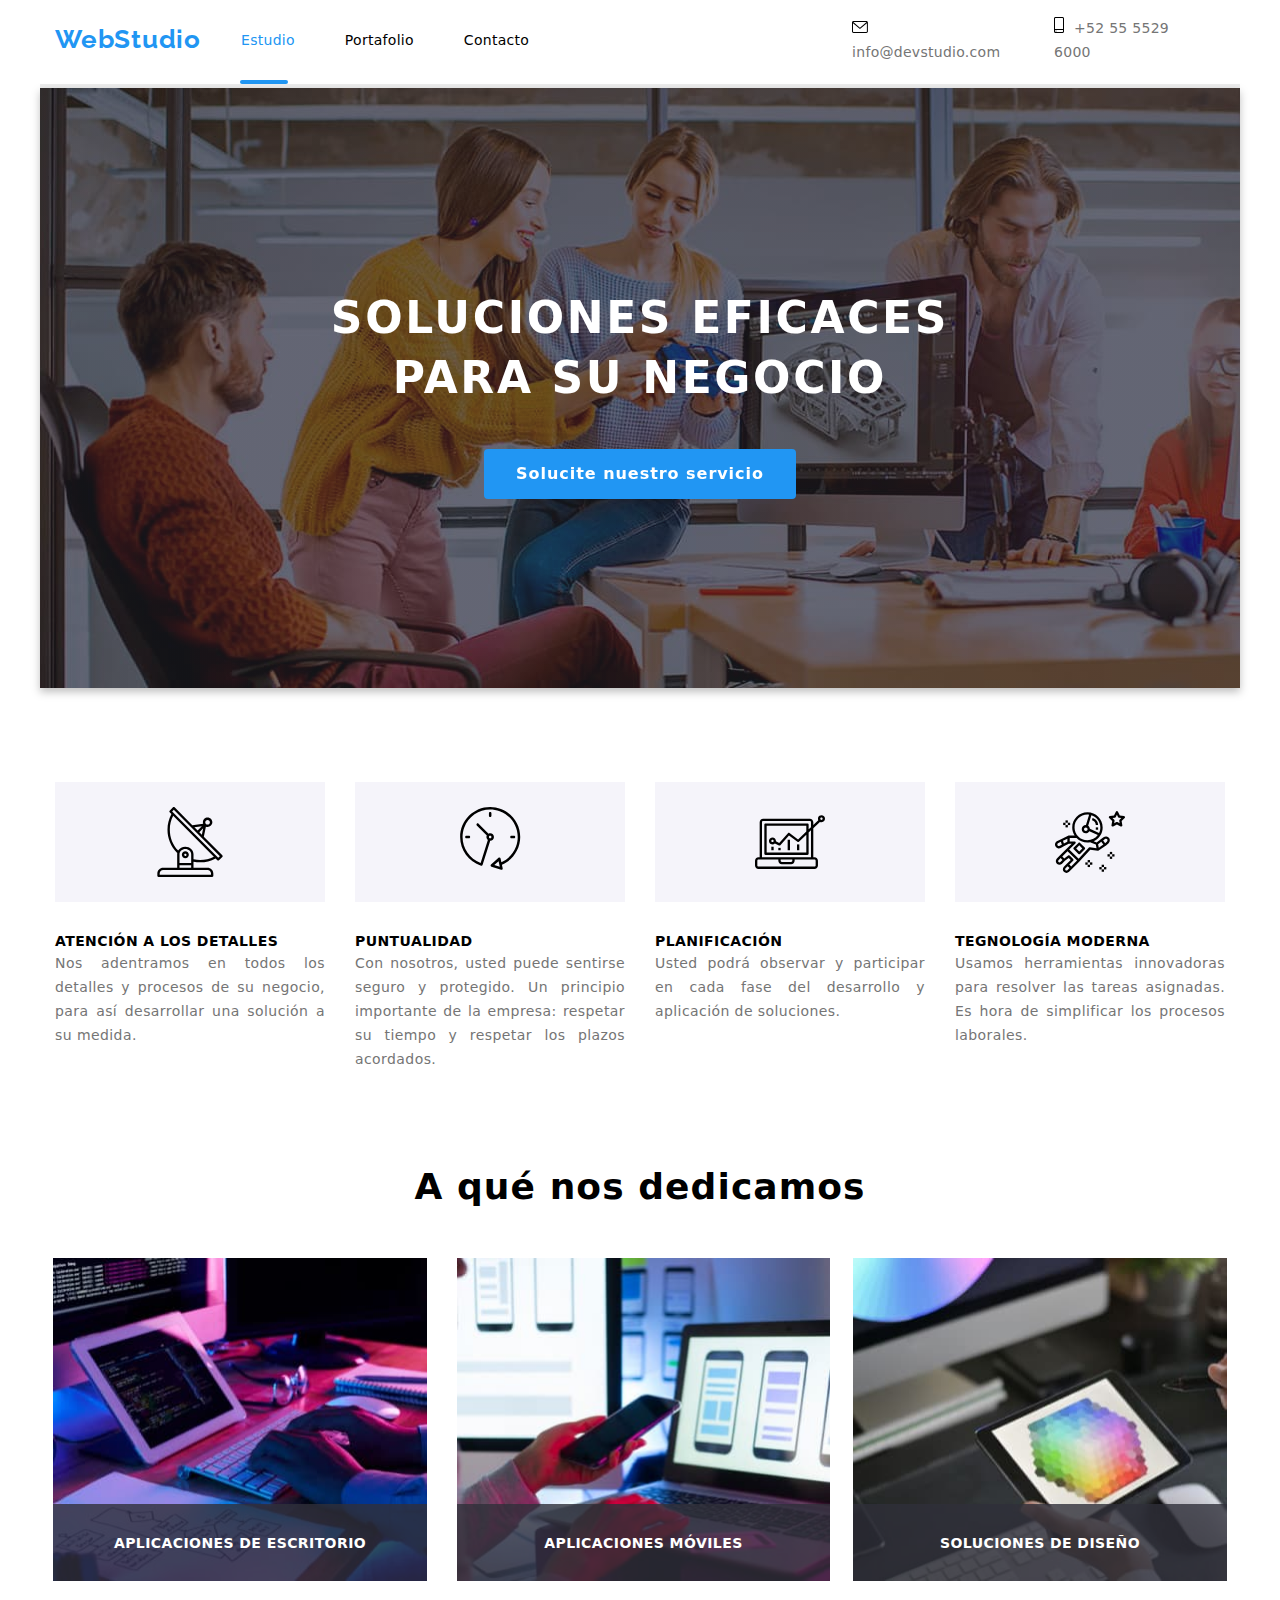
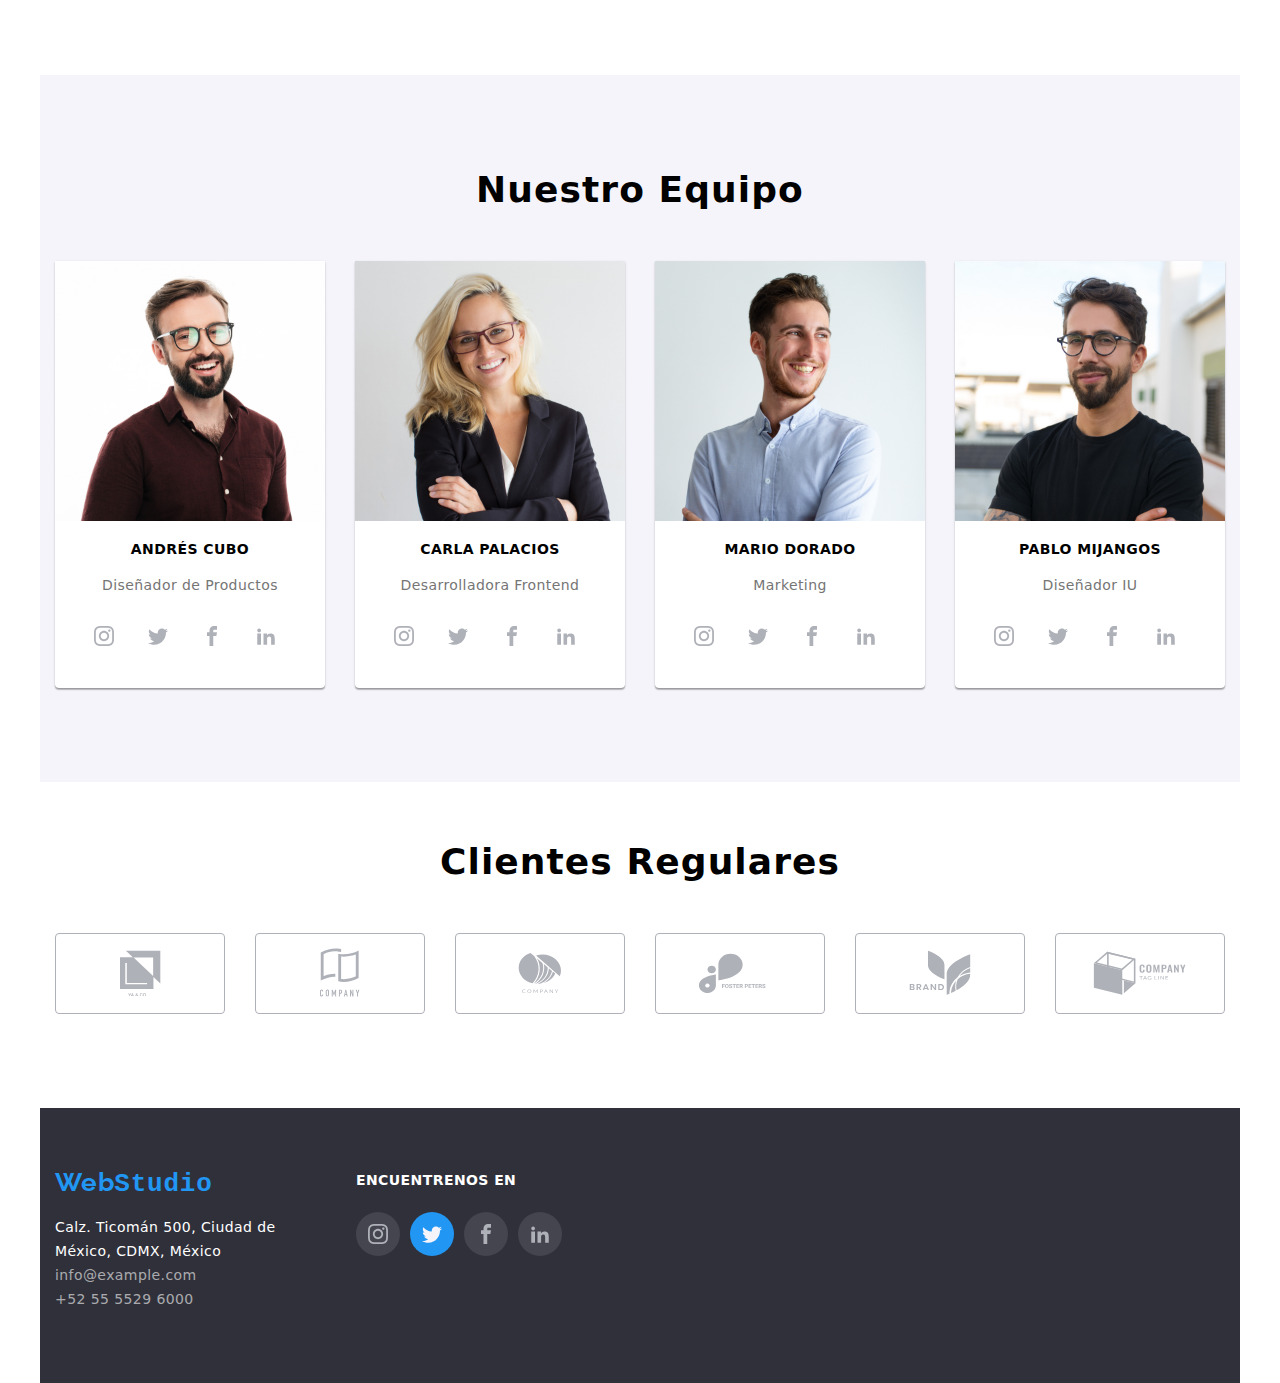
==== index.html @ 901275e5 "se clone la parpeta 4 y se agregó animacion al portafolio" ====
<!DOCTYPE html>
<html lang="en">


<head>
    <meta charset="UTF-8">
    <meta http-equiv="X-UA-Compatible" content="IE=edge">
    <meta name="viewport" content="width=device-width, initial-scale=1.0">
    <title>Principal</title>
    <link rel="stylesheet" href="./css/styles.css">
    <link rel="stylesheet" href="./css/modern-normalize.css">
    <link rel="preconnect" href="https://fonts.googleapis.com">
    <link rel="preconnect" href="https://fonts.gstatic.com" crossorigin>
    <link
        href="https://fonts.googleapis.com/css2?family=Raleway:wght@700&family=Roboto:wght@400;500;700;900&display=swap"
        rel="stylesheet">

</head>

<body>
    <div class="container">
        <header>
            <div class="principal-cabezera">
                <section class="cabezera">
                    <nav class="cont-nav">
                        <a class="link-web" href="http://webstudio.com.bo/" target="_blank"
                            title="Ir a pagina">WebStudio</a>
                        <!-- La navegación а otros sitios -->
                        <ul class="link-nav">
                            <li class="current"><a href="./index.html">Estudio</a></li>
                            <li><a href="./portfolio.html">Portafolio</a></li>
                            <li><a href="#">Contacto</a></li>
                        </ul>
                        <!-- target="_blank" Este atribito o etiqueta no regideriona a otra pagina cuando hacemos click sobre algun tipo en especifico del texto -->
                        <!-- title="" Nos pone una descripción cuando pones el cursor sobre algun texto o algo en especifico -->
                    </nav>

                    <ul class="link-cont">
                        <li>
                            <a class="email" href="mailto:info@devstudio.com">
                                <svg class="icons-header" width="70" height="70">
                                    <use href="./images/icons.svg#icon-mail"></use>
                                </svg>info@devstudio.com</a>
                        </li>
                        <li><a class="contacto" href="tel:+525555296000">
                                <svg class="icons-header1" width="70" height="70">
                                    <use href="./images/icons.svg#icon-telfono-inteligente"></use>
                                </svg>+52 55 5529 6000</a>
                        </li>
                    </ul>
                </section>
                <section class="border-principal">
                </section>
            </div>
        </header>

        <main>
            <!-- Contenedor del titulo Principal -->
            <section class="conten-prin">
                <h1 class="title">SOLUCIONES EFICACES PARA SU NEGOCIO</h1>
                <button class="boton" type="button">Solucite nuestro servicio</button>
            </section>

            <!-- Contenedor de la descripción -->
            <div class="section">
                <section class="container principal-detalles">
                    <ul>
                        <li class="lis-detalle">
                            <div class="images-vect">
                                <svg class="icons-detalle" width="70" height="70">
                                    <use href="./images/icons.svg#icon-antena"></use>
                                </svg>
                            </div>
                            <h3 class="principal-title">ATENCIÓN A LOS DETALLES</h3>
                            <P class="principal-text">Nos adentramos en todos los detalles y procesos de su negocio,
                                para así desarrollar una solución a su medida.</P>
                        </li>
                        <li class="lis-detalle">
                            <div class="images-vect">
                                <svg class="icons-detalle" width="70" height="70">
                                    <use href="./images/icons.svg#icon-reloj"></use>
                                </svg>
                            </div>
                            <h3 class="principal-title">PUNTUALIDAD</h3>
                            <P class="principal-text">Con nosotros, usted puede sentirse seguro y protegido. Un
                                principio
                                importante de la empresa: respetar su tiempo y
                                respetar los plazos acordados.</P>
                        </li>
                        <li class="lis-detalle">
                            <div class="images-vect">
                                <svg class="icons-detalle" width="70" height="70">
                                    <use href="./images/icons.svg#icon-diagrama"></use>
                                </svg>
                            </div>
                            <h3 class="principal-title">PLANIFICACIÓN</h3>
                            <P class="principal-text">Usted podrá observar y participar en cada fase del desarrollo y
                                aplicación de soluciones.</P>
                        </li>
                        <li class="lis-detalle1">
                            <div class="images-vect">
                                <svg class="icons-detalle" width="70" height="70">
                                    <use href="./images/icons.svg#icon-astronauta"></use>
                                </svg>
                            </div>
                            <h3 class="principal-title">TEGNOLOGÍA MODERNA</h3>
                            <P class="principal-text">Usamos herramientas innovadoras para resolver las tareas
                                asignadas. Es
                                hora de simplificar los procesos laborales.</P>
                        </li>
                    </ul>
                </section>
                <!-- Imagen a lo que se dedican -->
                <section class="container cont-img">
                    <h2 class="title-pg-principal">A qué nos dedicamos</h2>
                    <ul class="list-img">
                        <li class="images-detalle">
                            <img class="image-prin-detalle" src="./images/imagen1.jpg" alt="Aplicaciones de escritorio"
                                width="373">
                            <p>APLICACIONES DE ESCRITORIO</p>
                        </li>
                        <li class="images-detalle1">
                            <img class="image-prin-detalle" src="./images/imagen2.jpg" alt="Aplicaciones de escritorio"
                                width="373">
                            <p>APLICACIONES MÓVILES</p>
                        </li>
                        <li class="images-detalle">
                            <img class="image-prin-detalle" src="./images/imagen3.jpg" alt="Aplicaciones de escritorio"
                                width="373">
                            <p>SOLUCIONES DE DISEÑO</p>
                        </li>
                    </ul>
                </section>

                <!-- Imagen del equpo -->
                <div class="color-equipo">
                    <section class="container con-equipo">
                        <h2 class="title-pg-principal">Nuestro Equipo</h2>
                        <ul class="lis-equipo">
                            <li class="conten-img-equipo">
                                <img class="image-prin-equipo" src="./images/images2/imagen1.jpg" alt="imagen1"
                                    width="270">
                                <h3 class="principal-title-equipo">Andrés Cubo</h3>
                                <p class="principal-text-equipo">Diseñador de Productos</p>
                                <div class="container-redes-socia">
                                    <a class="icons-redes" href="">
                                        <svg class="redes" width="20" height="20">
                                            <use href="./images/icons.svg#icon-instagram"></use>
                                        </svg>
                                    </a>
                                    <a class="icons-redes" href="">
                                        <svg class="redes" widht="20" height="20">
                                            <use href="./images/icons.svg#icon-twitter"></use>
                                        </svg>
                                    </a>
                                    <a class="icons-redes" href="">
                                        <svg class="redes" widht="20" height="20">
                                            <use href="./images/icons.svg#icon-facebook"></use>
                                        </svg>
                                    </a>
                                    <a class="icons-redes" href="">
                                        <svg class="redes" widht="20" height="20">
                                            <use href="./images/icons.svg#icon-linkedin"></use>
                                        </svg>
                                    </a>
                                </div>
                            </li>

                            <li class="conten-img-equipo">
                                <img class="image-prin-equipo" src="./images/images2/imagen2.jpg" alt="Imagenes2"
                                    width="270">
                                <h3 class="principal-title-equipo">Carla Palacios</h3>
                                <p class="principal-text-equipo">Desarrolladora Frontend</p>
                                <div class="container-redes-socia">
                                    <a class="icons-redes" href="">
                                        <svg class="redes" widht="20" height="20">
                                            <use href="./images/icons.svg#icon-instagram"></use>
                                        </svg>
                                    </a>
                                    <a class="icons-redes" href="">
                                        <svg class="redes" widht="20" height="20">
                                            <use href="./images/icons.svg#icon-twitter"></use>
                                        </svg>
                                    </a>
                                    <a class="icons-redes" href="">
                                        <svg class="redes" widht="20" height="20">
                                            <use href="./images/icons.svg#icon-facebook"></use>
                                        </svg>
                                    </a>
                                    <a class="icons-redes" href="">
                                        <svg class="redes" widht="20" height="20">
                                            <use href="./images/icons.svg#icon-linkedin"></use>
                                        </svg>
                                    </a>
                                </div>
                            </li>

                            <li class="conten-img-equipo">
                                <img class="image-prin-equipo" src="./images/images2/imagen3.jpg" alt="Imagenes3"
                                    width="270">
                                <h3 class="principal-title-equipo">Mario Dorado</h3>
                                <p class="principal-text-equipo">Marketing</p>
                                <div class="container-redes-socia">
                                    <a class="icons-redes" href="">
                                        <svg class="redes" widht="20" height="20">
                                            <use href="./images/icons.svg#icon-instagram"></use>
                                        </svg>
                                    </a>
                                    <a class="icons-redes" href="">
                                        <svg class="redes" widht="20" height="20">
                                            <use href="./images/icons.svg#icon-twitter"></use>
                                        </svg>
                                    </a>
                                    <a class="icons-redes" href="">
                                        <svg class="redes" widht="20" height="20">
                                            <use href="./images/icons.svg#icon-facebook"></use>
                                        </svg>
                                    </a>
                                    <a class="icons-redes" href="">
                                        <svg class="redes" widht="20" height="20">
                                            <use href="./images/icons.svg#icon-linkedin"></use>
                                        </svg>
                                    </a>
                                </div>
                            </li>

                            <li class="conten-img-equipo1">
                                <img class="image-prin-equipo" src="./images/images2/imagen4.jpg" alt="Imagenes4"
                                    width="270">
                                <h3 class="principal-title-equipo">Pablo Mijangos</h3>
                                <p class="principal-text-equipo">Diseñador IU</p>
                                <div class="container-redes-socia">
                                    <a class="icons-redes" href="">
                                        <svg class="redes" widht="20" height="20">
                                            <use href="./images/icons.svg#icon-instagram"></use>
                                        </svg>
                                    </a>
                                    <a class="icons-redes" href="">
                                        <svg class="redes" widht="20" height="20">
                                            <use href="./images/icons.svg#icon-twitter"></use>
                                        </svg>
                                    </a>
                                    <a class="icons-redes" href="">
                                        <svg class="redes" widht="20" height="20">
                                            <use href="./images/icons.svg#icon-facebook"></use>
                                        </svg>
                                    </a>
                                    <a class="icons-redes" href="">
                                        <svg class="redes" widht="20" height="20">
                                            <use href="./images/icons.svg#icon-linkedin"></use>
                                        </svg>
                                    </a>
                                </div>
                            </li>
                        </ul>
                    </section>
                </div>

                <section class="container-clientes">
                    <h2 class="title-pg-principal">Clientes Regulares</h2>
                    <div class="container-icons-clientes">
                        <div class="icons-clientes">
                            <svg class="cliente-1" widht="41" height="46.7">
                                <use href="./images/icons.svg#icon-cliente-1"></use>
                            </svg>
                        </div>
                        <div class="icons-clientes">
                            <svg class="cliente-2" widht="41" height="46.7">
                                <use href="./images/icons.svg#icon-cliente-2"></use>
                            </svg>
                        </div>
                        <div class="icons-clientes">
                            <svg class="cliente-3" widht="41" height="46.7">
                                <use href="./images/icons.svg#icon-cliente-3"></use>
                            </svg>
                        </div>
                        <div class="icons-clientes">
                            <svg class="cliente-4" widht="41" height="46.7">
                                <use href="./images/icons.svg#icon-cliente-4"></use>
                            </svg>
                        </div>
                        <div class="icons-clientes">
                            <svg class="cliente-5" widht="41" height="46.7">
                                <use href="./images/icons.svg#icon-cliente-5"></use>
                            </svg>
                        </div>
                        <div class="icons-clientes-6">
                            <svg class="cliente-6" widht="41" height="46.7">
                                <use href="./images/icons.svg#icon-cliente-6"></use>
                            </svg>
                        </div>
                    </div>
                </section>
            </div>
        </main>

        <footer>
            <section class="container-footer">
                <section class="cont-footer">
                    <a class="link-web-footer" href="https://taupe-melba-f719b1.netlify.app/" target="_blank"
                        title="Ir a pagina">Web<samp class="studiouno">Studio</samp></a>
                    <address>
                        <ul class="link-footer">
                            <li><a class="link-map" href="https://goo.gl/maps/KDuvCetYGWwRNp6s5" target="_blank"
                                    title="Ir a mapa">Calz.
                                    Ticomán 500, Ciudad de México, CDMX, México</a></li>
                            <li><a class="link-con" href="mailto:info@example.com"
                                    title="Enviar Correo">info@example.com</a>
                            </li>
                            <li><a class="link-con" href="tel:+525555296000">+52 55 5529 6000</a></li>
                        </ul>
                    </address>
                </section>
                <div class="cont-footer-redes">
                    <h3 class="title-footer">ENCUENTRENOS EN</h3>
                    <div class="container-redes-footer">
                        <a class="icons-redes-footer" href="">
                            <svg class="redes" widht="20" heigh="20">
                                <use href="./images/icons.svg#icon-instagram"></use>
                            </svg>
                        </a>
                        <a class="icons-redes-footer1" href="">
                            <svg class="redes" widht="20" height="20">
                                <use href="./images/icons.svg#icon-twitter"></use>
                            </svg>
                        </a>
                        <a class="icons-redes-footer" href="">
                            <svg class="redes" widht="20" height="20">
                                <use href="./images/icons.svg#icon-facebook"></use>
                            </svg>
                        </a>
                        <a class="icons-redes-footer" href="">
                            <svg class="redes" widht="20" height="20">
                                <use href="./images/icons.svg#icon-linkedin"></use>
                            </svg>
                        </a>
                    </div>
                </div>
            </section>
        </footer>

    </div>

</body>

</html>
---- css/styles.css ----
body {
    font-family: 'Roboto', 'Arial', sans-serif;
    Background: #ffffff;
    margin: 0%;
}

:root {
    --var-color-text: #757575;
    --var-color-fondo-hover-focus: #2196F3;
    --var-colo-text-hover-focus: #FFFFFF;
    --var-color-fondo: #2F303A;
    --var-color-fondo1: #F5F4FA;
}

.container {
    width: 1200px;
    margin-left: 15px;
    margin-right: 15px;
    margin: 0 auto;
}

.section {
    margin: 0 auto;
    padding-bottom: 94px;
    padding-top: 94px;
    /* background: #2196F3; */
}

/* En esta posición trabajamos en el header */

/* En esta posición trabajo en el logo de la pagina */
header {
    background: #FFFFFF;
}

.principal-cabezera {
    border-bottom: 4px solid #ECECEC;
}

.portafolio-cabezera {
    border-bottom: 1px solid #ECECEC;
}

.cabezera {
    height: 80px;
    display: flex;
}

.cont-nav {
    display: flex;
    padding-left: 15px;
}

.link-web {
    text-decoration: none;
    margin: auto;

    font-family: 'Raleway';
    font-style: normal;
    font-weight: 700;
    font-size: 26px;
    line-height: 1.15em;
    text-align: right;
    letter-spacing: 0.03em;
    color: #2196F3;
}

.border-principal {
    width: 48px;
    height: 4px;
    margin-left: 200px;
    top: 76px;

    background: #2196F3;
    border-radius: 2px;
}

.border-portafolio {
    width: 78px;
    height: 4px;
    margin-left: 295px;
    top: 0px;

    background: #2196F3;
    border-radius: 2px;
}

/* Estilos de svg */

.icons-header {
    Width: 16px;
    Height: 12px;
    margin-right: 10px;
    padding: 0px;
}

.icons-header1 {
    Width: 10px;
    Height: 16px;
    margin-right: 10px;
    padding: 0px;
}

.email:hover,
.contacto:hover,
.email:focus,
.contacto:focus {
    fill: #2196F3;
}

.images-vect {
    display: flex;
    justify-content: center;
    align-items: center;
    width: 270px;
    height: 120px;
    background: #F5F4FA;
    margin-bottom: 30px;
}


.images-vect:hover {
    border: 2px solid var(--var-color-fondo-hover-focus);
    border-radius: 2px;
}

.images-vect:hover {
    fill: #2196F3;
}

.container-redes-socia {
    display: flex;
    justify-content: center;
    height: 44px;
    margin-top: 16px;
    padding: 0px;
    margin: 0 auto;
    margin-top: 16px;
}

.container-redes-footer {
    display: flex;
    justify-content: center;
    height: 44px;
    margin-top: 16px;
    padding: 0px;
    margin: 0 auto;
    margin-top: 20px;
}

.icons-redes {
    border-radius: 50%;
    height: 44px;
    margin-right: 10px;
    padding: 12px;
    fill: #afb1b8;
    margin-bottom: 0px;
}

.icons-redes-footer {
    border-radius: 50%;
    height: 44px;
    margin-right: 10px;
    padding: 12px;
    background: rgba(255, 255, 255, 0.1);
    fill: #afb1b8;
    margin-bottom: 0px;
}

.icons-redes-footer1 {
    border-radius: 50%;
    height: 44px;
    margin-right: 10px;
    padding: 12px;
    background: #2196F3;
    fill: #F5F4FA;
    margin-bottom: 0px;
}

.icons-redes:hover,
.icons-redes-footer:hover,
.icons-redes-footer1:hover,
.icons-redes:focus,
.icons-redes-footer:focus,
.icons-redes-footer1:focus {
    background: #2196F3;
    fill: #F5F4FA;
}

.redes {
    width: 20px;
    height: 20px;
}

section.container-clientes {
    display: flex;
    flex-direction: column;
    margin: 0 auto;
    margin-top: 59px;
}

.container-icons-clientes {
    display: flex;
    justify-content: center;
}

.icons-clientes {
    display: flex;
    justify-content: center;
    align-items: center;
    border: 1px solid #AFB1B8;
    border-radius: 4px;
    Width: 170px;
    Height: 81px;
    fill: #AFB1B8;
    margin-right: 30px;
}

.icons-clientes-6 {
    display: flex;
    justify-content: center;
    align-items: center;
    border: 1px solid #AFB1B8;
    border-radius: 4px;
    Width: 170px;
    Height: 81px;
    fill: #AFB1B8;
}

.icons-clientes:hover,
.icons-clientes-6:hover {
    fill: #2196F3;
    border: 2px solid var(--var-color-fondo-hover-focus);
    border-radius: 2px;
}

.cliente-1 {
    width: 41px;
    height: 46.7px;
}

.cliente-2 {
    width: 40px;
    height: 52px;
}

.cliente-3 {
    width: 43.46px;
    height: 41.18px;
}

.cliente-4 {
    width: 84.44px;
    height: 40.62px;
}

.cliente-5 {
    width: 62.54px;
    height: 45.43px;
}

.cliente-6 {
    width: 93.73px;
    height: 43.93px;
}

.title-footer {
    font-style: normal;
    font-weight: 700;
    font-size: 14px;
    line-height: 1.7142em;
    letter-spacing: 0.03em;
    text-transform: uppercase;
    color: #FFFFFF;
    margin: 0 auto;
}

.cont-footer {
    margin-right: 70px;
}

/* En esta posición trabajo en la lista de navegación */
.link-nav {
    display: flex;
    list-style: none;
    margin: auto;
}

.link-nav a {
    text-decoration: none;
    font-style: normal;
    color: var(--var-color-title);
    font-weight: 500;
    font-size: 14px;
    line-height: 1.7142em;
    letter-spacing: 0.02em;
    margin: auto;
    margin-right: 50px;

}

.current {
    color: var(--var-color-fondo-hover-focus);
}

.link-nav a:hover,
.link-nav a:focus,
.link-nav a:active {
    color: var(--var-color-fondo-hover-focus);
}


/* En esta ósición trabajo de la lista de contacto */

.link-cont {
    display: flex;
    list-style: none;
    margin: auto;
    padding: 0px;
    padding-left: 273px;

}

.link-cont a {
    text-decoration: none;
    font-style: normal;
    font-weight: 500;
    font-size: 14px;
    line-height: 1.7142em;
    letter-spacing: 0.02em;
    color: var(--var-color-text);
    margin-right: 50px;
    padding: 0px;
}

.link-cont a:hover,
.link-cont a:focus {
    color: var(--var-color-fondo-hover-focus);
}

/* Ya esta listo el header */
/* ************************************** */
/* En esta posición trabajamos en el main */
/* ************************************** */
main {
    background: var(--var-colo-text-hover-focus);
}

main li {
    list-style: none;
}

.conten-prin {
    background-image: linear-gradient(rgba(47, 48, 58, 0.4), rgba(47, 48, 58, 0.4)), url(../images/images2/Imagen.jpg);
    background-size: cover;
    max-width: 1600px;
    min-height: 600px;
    filter: drop-shadow(0px 4px 4px rgba(0, 0, 0, 0.25));
    margin: auto;
    padding-top: 200px;
    padding-bottom: 181px;
}

/* Trabajo en la section del titulo principal */

.title {
    width: 696px;
    display: block;
    margin: 0 auto;
    padding: 0px;
    padding-bottom: 41px;
    font-style: normal;
    font-weight: 900;
    font-size: 44px;
    line-height: 1.363em;
    /* or 136% */

    text-align: center;
    justify-content: center;
    letter-spacing: 0.06em;
    text-transform: uppercase;

    color: #FFFFFF;
}

/* Trabajo en la seción del boton pagina Principal */
.boton {
    /* Centrar boton */
    display: flex;
    margin: 0 auto;
    align-items: center;
    justify-content: center;
    background: #2196F3;
    color: #FFFFFF;
    padding-top: 10px;
    padding-left: 32px;
    padding-right: 32px;
    padding-bottom: 10px;

    /* Le damos estilo a las letras  */
    font-family: inherit;
    font-style: normal;
    font-weight: 700;
    font-size: 16px;
    line-height: 1.875em;
    letter-spacing: 0.06em;
    cursor: pointer;
    border-radius: 4px;
    border: 2px solid var(--brand-color);
}

.boton:hover,
.boton:focus,
.boton:active {
    background: var(--var-color-fondo-hover-focus);
    color: var(--var-colo-text-hover-focus);
}

.principal-detalles {
    padding: 0px;
    margin: 0 auto;
}

.principal-detalles ul {
    display: flex;
    justify-content: center;
    margin: 0 auto;
    padding: 0px;
}

.lis-detalle {
    margin-right: 30px;
}

.principal-title {
    font-style: normal;
    font-weight: 700;
    font-size: 14px;
    line-height: 1.428em;
    letter-spacing: 0.03em;
    text-transform: uppercase;
    margin: 0 auto;
    color: var(--var-color-title);
}

.principal-text {
    width: 270px;
    margin: auto;
    font-size: 14px;
    text-align: justify;
    line-height: 1.71em;
    /* or 171% */
    letter-spacing: 0.03em;
    color: var(--var-color-text);
}

.principal-title-equipo {
    font-style: normal;
    font-weight: 700;
    font-size: 14px;
    text-align: center;
    line-height: 1.428em;
    letter-spacing: 0.03em;
    text-transform: uppercase;
    color: var(--var-color-title);
}

/* Aplicamos hover para los titulos */
.title:hover,
.principal-title:hover,
.principal-title:hover,
.principal-text:hover,
.principal-text:active,
.title-pg-principal:hover,
.principal-title-equipo:hover,
.principal-text-equipo:hover,
.portfolio-title:hover,
.portfolio-text:hover,
.images-detalle p:hover,
.images-detalle1 p:hover,
.title-footer:hover {
    text-decoration: underline var(--var-color-fondo-hover-focus) 1px;
}

.principal-text-equipo {
    margin: auto;
    font-size: 14px;
    text-align: center;
    line-height: 1.71em;
    /* or 171% */
    letter-spacing: 0.03em;
    color: var(--var-color-text);
}

/* Centramos las imagenes en la pagina principal */
.cont-img {
    display: flex;
    flex-wrap: wrap;
    justify-content: center;
    margin: auto;
    padding-top: 94px;
    padding-bottom: 94px;
}

/* Trabajamos en los titulos del cuerpo h2 */
.title-pg-principal {
    margin: auto;
    padding-bottom: 50px;
    font-style: normal;
    font-weight: 700;
    font-size: 36px;
    line-height: 1.166em;
    text-align: center;
    letter-spacing: 0.03em;
    color: var(--var-color-title);
}

.list-img {
    display: flex;
    margin: 0px;
    padding: 0px;
}

.images-detalle1 {
    width: 373.16px;
    height: 323.7px;
    margin-left: 30.26px;
    margin-right: 23.42px;

    position: relative;
    overflow: hidden;
    display: flex;
    justify-content: center;
}

.images-detalle {
    width: 373.16px;
    height: 323.7px;

    position: relative;
    overflow: hidden;
    display: flex;
    justify-content: center;

}

.images-detalle p {
    font-style: normal;
    font-weight: 700;
    font-size: 14px;
    line-height: 1.7142em;
    text-align: center;
    letter-spacing: 0.03em;
    text-transform: uppercase;
    color: #FFFFFF;

    position: absolute;
    top: 0%;
    width: 373.16px;
    padding-top: 27px;
    padding-bottom: 27px;
    background: rgba(47, 48, 58, 0.8);
    margin: auto;
    margin-top: 66%;
}

.images-detalle1 p {
    font-style: normal;
    font-weight: 700;
    font-size: 14px;
    line-height: 1.7142em;
    text-align: center;
    letter-spacing: 0.03em;
    text-transform: uppercase;
    color: #FFFFFF;

    position: absolute;
    top: 0%;
    width: 373.16px;
    padding-top: 27px;
    padding-bottom: 27px;
    background: rgba(47, 48, 58, 0.8);
    margin: auto;
    margin-top: 66%;
}

.images-detalle p:hover,
.images-detalle1 p:hover {
    border: 2px solid var(--var-color-fondo-hover-focus);
    border-radius: 2px;
}

.image-prin-detalle {
    width: 373.16px;
    height: 323.7px;
}

.image-prin-detalle:hover,
.image-prin-equipo:hover {
    border: 2px solid var(--var-color-fondo-hover-focus);
    border-radius: 2px;
}

/* Trabajo en la section de nuestro equipo */
.color-equipo {
    background: var(--var-color-fondo1);
}

.con-equipo {
    display: flex;
    flex-wrap: wrap;
    padding-bottom: 94px;
    padding-top: 94px;
}

.lis-equipo {
    display: flex;
    margin: auto;
    padding: 0px
}

.conten-img-equipo {
    background: #FFFFFF;
    margin-right: 30px;
    padding-bottom: 30px;

    box-shadow: 0px 1px 3px rgba(0, 0, 0, 0.12), 0px 1px 1px rgba(0, 0, 0, 0.14), 0px 2px 1px rgba(0, 0, 0, 0.2);
    border-radius: 0px 0px 4px 4px;
}

.conten-img-equipo1 {
    background: #FFFFFF;
    margin: 0 auto;
    box-shadow: 0px 1px 3px rgba(0, 0, 0, 0.12), 0px 1px 1px rgba(0, 0, 0, 0.14), 0px 2px 1px rgba(0, 0, 0, 0.2);
    border-radius: 0px 0px 4px 4px;
}

.image-prin-equipo {
    width: 270px;
    height: 260px;
}

/* Trabajamos en el portafolio */
.cuepo-portafolio {
    margin: 0 auto;
    padding: 0px;
}

/* Trabajo en la seción del boton pagina Portafolio */
.cont-button {
    display: flex;
    align-items: center;
    justify-content: center;
    margin: auto;
    padding: 0px;
    padding-bottom: 50px;
}

.button1 {
    width: 73px;
    height: 38px;
    margin-right: 9px;

    font-family: inherit;
    font-style: normal;
    font-weight: 500;
    font-size: 16px;
    line-height: 1.625em;
    text-align: center;
    letter-spacing: 0.03em;
    color: var(--var-colo-text-hover-focus);
    border: 2px solid var(--brand-color);
    border-radius: 4px;
    Background: var(--var-color-fondo-hover-focus);
}

.button {
    width: 145px;
    height: 38px;
    margin-right: 9px;
    background: var(--var-color-fondo1);

    font-family: inherit;
    font-style: normal;
    font-weight: 500;
    font-size: 16px;
    line-height: 1.625em;
    border: 2px solid var(--brand-color);
    border-radius: 4px;
    /* identical to box height, or 162% */
    text-align: center;
    letter-spacing: 0.03em;
}

.button:hover,
.button:focus,
.button:active,
.button1:hover,
.button1:focus,
.button1:active {
    cursor: pointer;
    background: var(--var-color-fondo-hover-focus);
    color: var(--var-colo-text-hover-focus);
    box-shadow: 0px 3px 1px rgba(0, 0, 0, 0.1), 0px 1px 2px rgba(0, 0, 0, 0.08), 0px 2px 2px rgba(0, 0, 0, 0.12);
}

.cont-portafolio-img {
    margin: 0 auto;
    padding: 0px;
    display: flex;
    flex-wrap: wrap;
    justify-content: center;
}

.cont-img-portafolio {
    width: 370px;
    height: 404px;
    margin-right: 30px;
    margin-bottom: 30px;
    border: 1px solid #EEEEEE;
    border-bottom: 3px solid #EEEEEE;
}

.cont-img-portafolio1 {
    width: 370px;
    height: 404px;
    margin-bottom: 30px;
    border: 1px solid #EEEEEE;
    border-bottom: 3px solid #EEEEEE;
}

.cont-img-portafolio2 {
    width: 370px;
    height: 404px;
    margin-right: 30px;
    border: 1px solid #EEEEEE;
    border-bottom: 3px solid #EEEEEE;
}

.cont-img-portafolio3 {
    width: 370px;
    height: 404px;
    border: 1px solid #EEEEEE;
    border-bottom: 3px solid #EEEEEE;
}

.cont-img-portafolio:hover,
.cont-img-portafolio1:hover,
.cont-img-portafolio2:hover,
.cont-img-portafolio3:hover {
    background: #FFFFFF;
    box-shadow: 0px 1px 1px rgba(0, 0, 0, 0.12), 0px 4px 4px rgba(0, 0, 0, 0.06), 1px 4px 6px rgba(0, 0, 0, 0.16);
}

.link-portafolio {
    position: relative;
    overflow: hidden;
    display: flex;
    justify-content: center;
}

.image-por {
    width: 370px;
    height: 294px;
    padding-right: 1px;
}

.img-parrafo {
    width: 370px;
    height: 294px;
    font-style: normal;
    font-weight: 400;
    font-size: 18px;
    line-height: 1.55em;
    letter-spacing: 0.03em;
    color: #FFFFFF;
    position: absolute;
    text-align: justify;
    padding: 64px 24px;
    margin: 0 auto;
    background-color: rgba(33, 150, 243, 0.9);
    top: 294px;
    transition: 250ms cubic-bezier(0.4, 0, 0.2, 1);
}

.link-portafolio:hover>.img-parrafo {
    top: 0px;
}

/* Trabajamos en los titulos del cuerpo h3 */
.portfolio-title {
    margin-left: 24px;
    margin-right: 24px;
    font-style: normal;
    font-weight: 700;
    font-size: 18px;
    line-height: 2em;
    color: #212121;
    /* identical to box height, or 200% */
    letter-spacing: 0.06em;
}

.portfolio-text {
    margin-left: 24px;
    margin-right: 24px;
    font-size: 14px;
    line-height: 1.71em;
    letter-spacing: 0.03em;
    color: var(--var-color-text);
}

/* En esta posición trabajamos en el footer */

footer {
    background: var(--var-color-fondo);
}

.container-footer {
    display: flex;
    padding-left: 15px;
    padding-right: 15px;
    padding-top: 60px;
    padding-bottom: 60px;
}

.link-web-footer {
    text-decoration: none;
    font-family: 'Raleway';
    font-style: normal;
    font-weight: 700;
    font-size: 26px;
    line-height: 1.15em;
    color: #2196F3;
    /* identical to box height */
    letter-spacing: 0.03em;
}

.link-footer {
    list-style: none;
    font-style: normal;
    padding: 0%;
    width: 231px;
    height: 92px;
}

.link-footer a:hover,
.link-footer a:focus {
    color: var(--var-color-fondo-hover-focus);
}

.link-footer a {
    text-decoration: none;
    font-style: normal;

}

.link-map {
    font-style: normal;
    font-weight: 400;
    font-size: 14px;
    line-height: 1.7142em;
    /* or 171% */
    letter-spacing: 0.03em;
    color: #FFFFFF;
}

.link-con {
    font-style: normal;
    font-weight: 400;
    font-size: 14px;
    line-height: 1.7142em;
    ;
    /* or 171% */
    letter-spacing: 0.03em;
    color: rgba(255, 255, 255, 0.6);
}
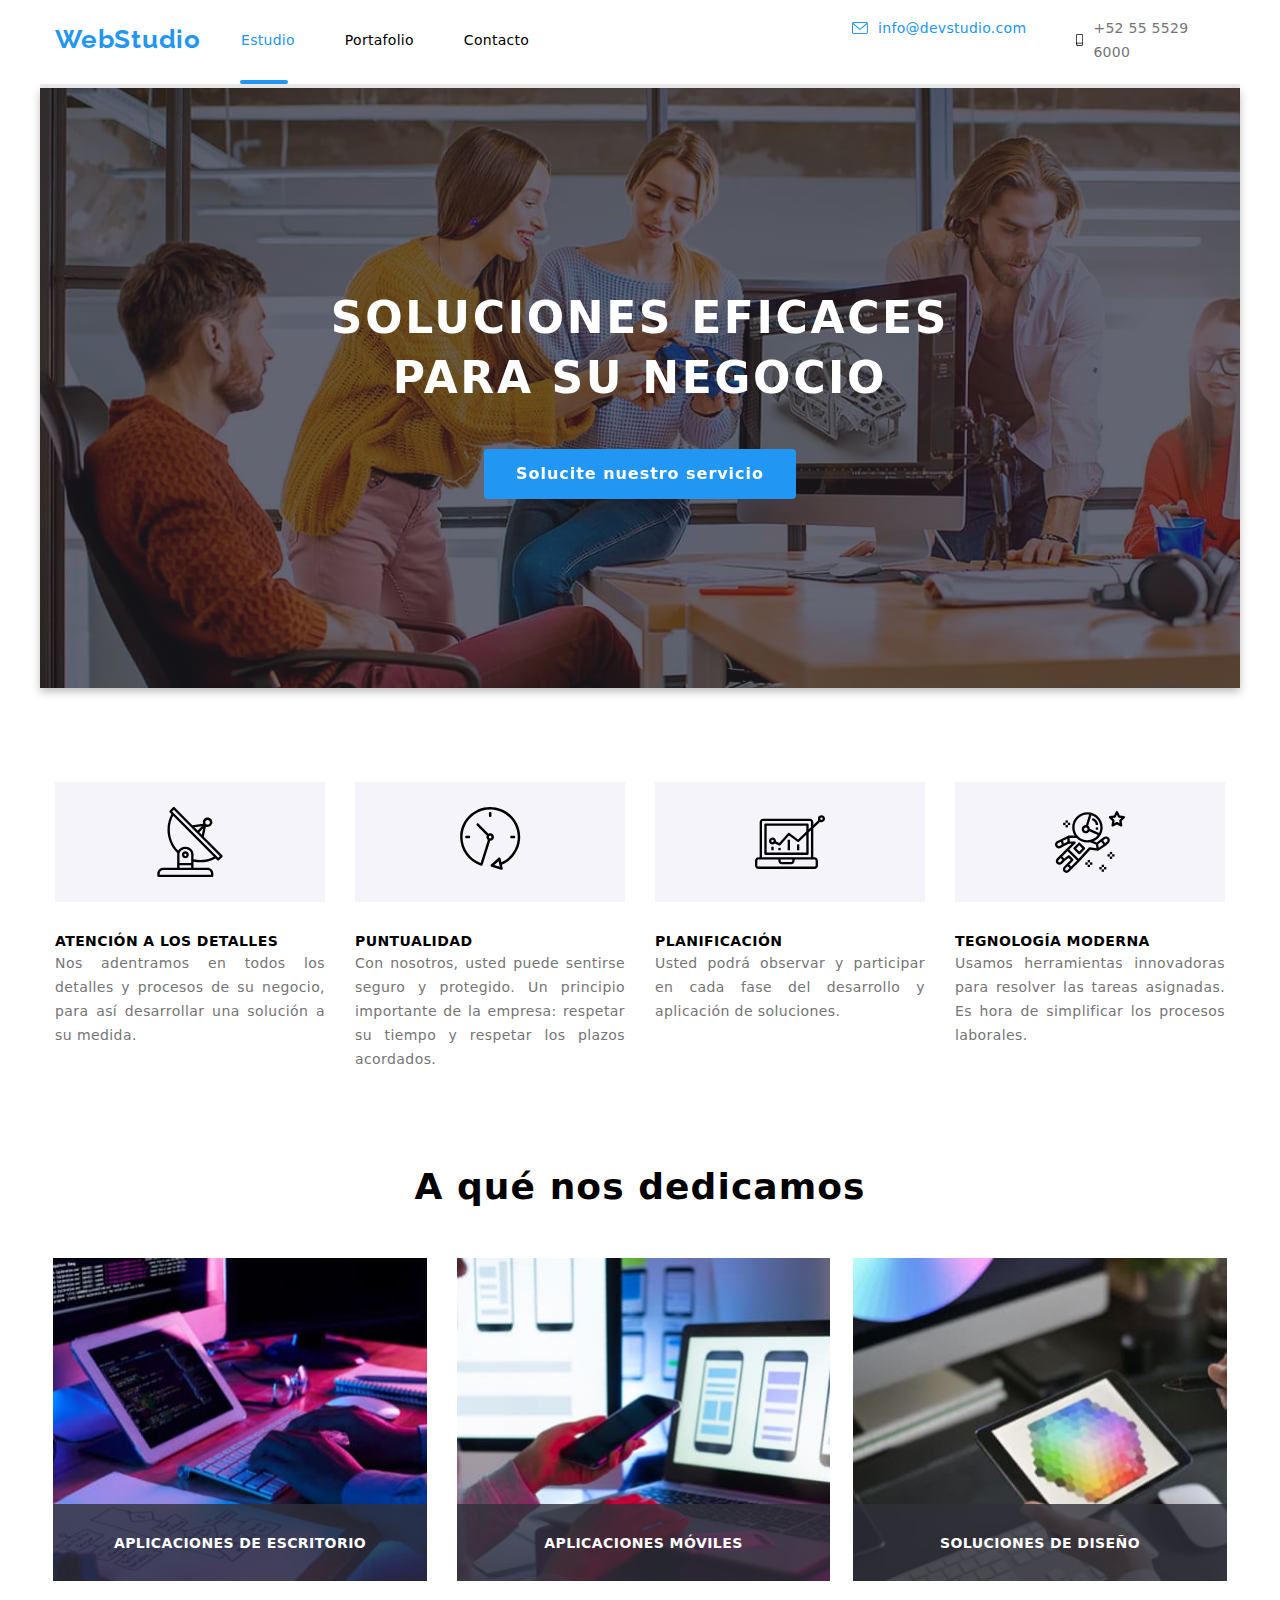
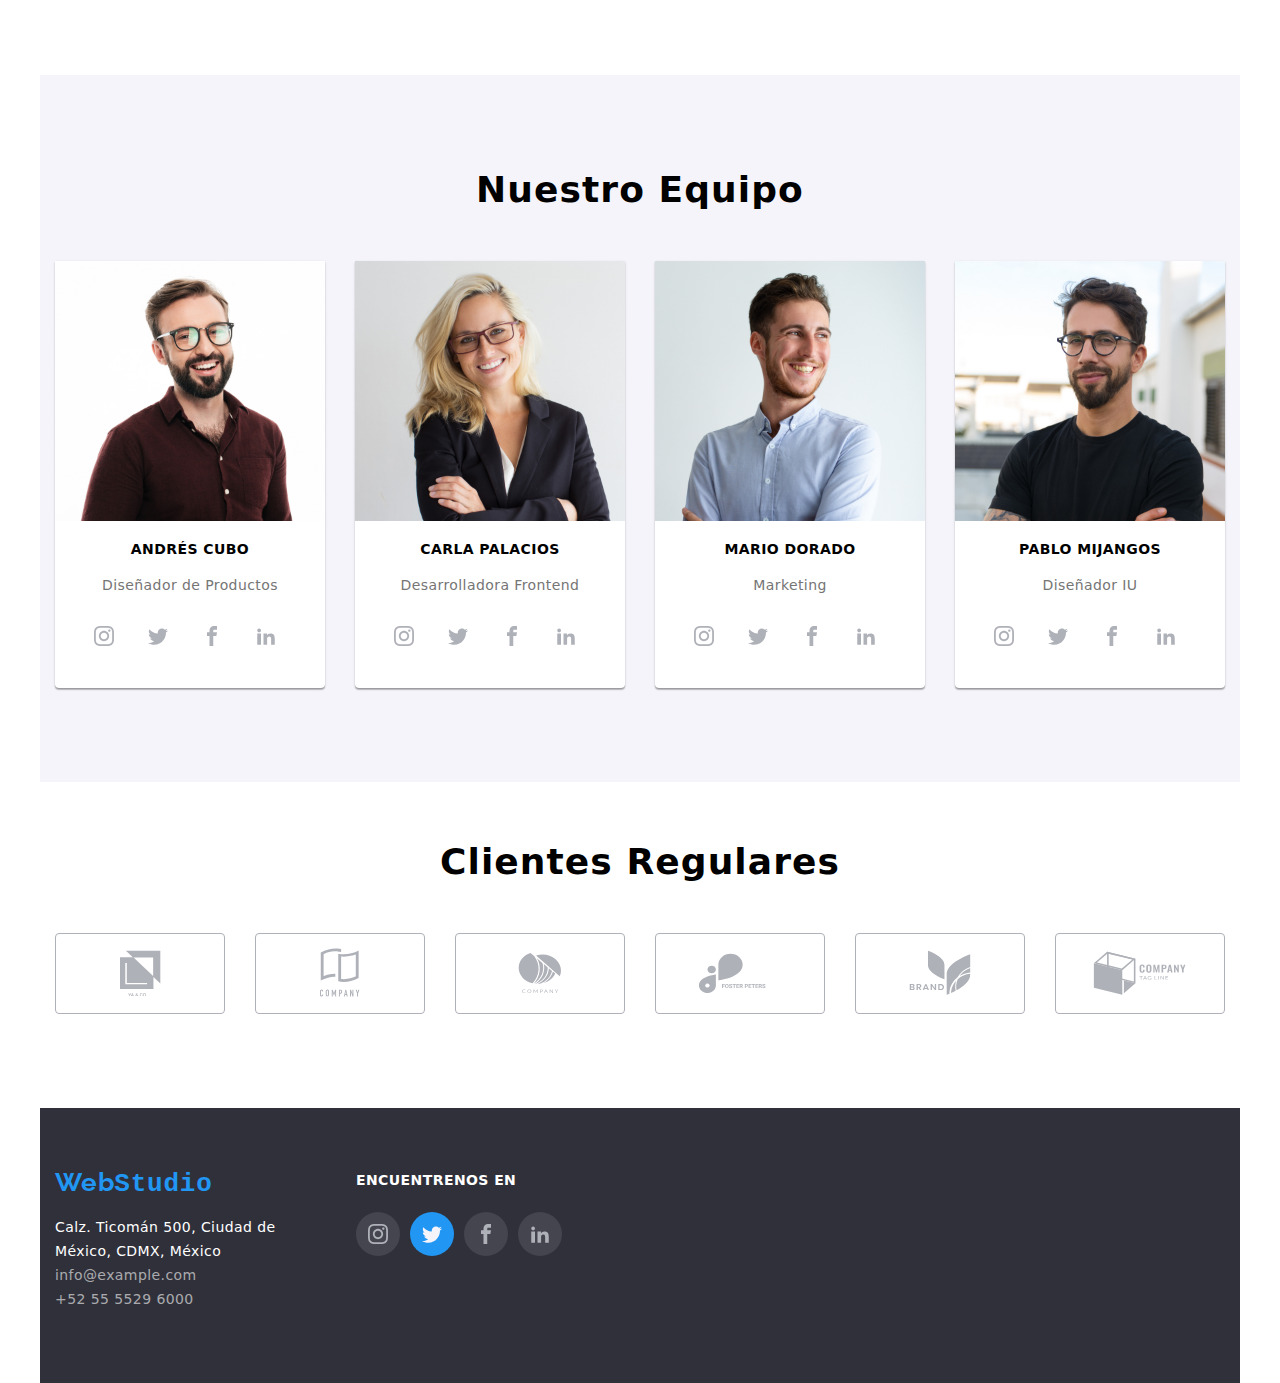
==== commit b1a25574: "se agrego el modal" ====
--- a/index.html
+++ b/index.html
@@ -42,7 +42,8 @@
                                     <use href="./images/icons.svg#icon-mail"></use>
                                 </svg>info@devstudio.com</a>
                         </li>
-                        <li><a class="contacto" href="tel:+525555296000">
+                        <li>
+                            <a class="contacto" href="tel:+525555296000">
                                 <svg class="icons-header1" width="70" height="70">
                                     <use href="./images/icons.svg#icon-telfono-inteligente"></use>
                                 </svg>+52 55 5529 6000</a>
@@ -58,9 +59,13 @@
             <!-- Contenedor del titulo Principal -->
             <section class="conten-prin">
                 <h1 class="title">SOLUCIONES EFICACES PARA SU NEGOCIO</h1>
-                <button class="boton" type="button">Solucite nuestro servicio</button>
+                <button class="boton" type="button" data-modal-open>Solucite nuestro servicio</button>
             </section>
-
+            <div class="backdrop is-hidden" data-modal>
+                <div class="modal">
+                    <button class="button-modal-close" data-modal-close>X</button>
+                </div>
+            </div>
             <!-- Contenedor de la descripción -->
             <div class="section">
                 <section class="container principal-detalles">
@@ -338,9 +343,8 @@
                 </div>
             </section>
         </footer>
-
     </div>
-
+    <script src="./js/modal.js"></script>
 </body>
 
 </html>--- a/css/styles.css
+++ b/css/styles.css
@@ -25,6 +25,7 @@
     padding-top: 94px;
     /* background: #2196F3; */
 }
+
 
 /* En esta posición trabajamos en el header */
 
@@ -322,6 +323,8 @@
 }
 
 .link-cont a {
+    display: flex;
+    align-items: center;
     text-decoration: none;
     font-style: normal;
     font-weight: 500;
@@ -332,6 +335,16 @@
     margin-right: 50px;
     padding: 0px;
 }
+
+a.email {
+    color: #2196F3;
+}
+
+svg.icons-header {
+    fill: #2196F3;
+}
+
+
 
 .link-cont a:hover,
 .link-cont a:focus {
@@ -412,6 +425,7 @@
 .boton:hover,
 .boton:focus,
 .boton:active {
+    box-shadow: 0px 4px 4px rgba(0, 0, 0, 0.15);
     background: var(--var-color-fondo-hover-focus);
     color: var(--var-colo-text-hover-focus);
 }
@@ -719,6 +733,7 @@
     margin-bottom: 30px;
     border: 1px solid #EEEEEE;
     border-bottom: 3px solid #EEEEEE;
+    cursor: pointer;
 }
 
 .cont-img-portafolio1 {
@@ -727,6 +742,7 @@
     margin-bottom: 30px;
     border: 1px solid #EEEEEE;
     border-bottom: 3px solid #EEEEEE;
+    cursor: pointer;
 }
 
 .cont-img-portafolio2 {
@@ -735,6 +751,7 @@
     margin-right: 30px;
     border: 1px solid #EEEEEE;
     border-bottom: 3px solid #EEEEEE;
+    cursor: pointer;
 }
 
 .cont-img-portafolio3 {
@@ -742,6 +759,7 @@
     height: 404px;
     border: 1px solid #EEEEEE;
     border-bottom: 3px solid #EEEEEE;
+    cursor: pointer;
 }
 
 .cont-img-portafolio:hover,
@@ -780,7 +798,7 @@
     margin: 0 auto;
     background-color: rgba(33, 150, 243, 0.9);
     top: 294px;
-    transition: 250ms cubic-bezier(0.4, 0, 0.2, 1);
+    transition-duration: 250ms;
 }
 
 .link-portafolio:hover>.img-parrafo {
@@ -873,4 +891,45 @@
     /* or 171% */
     letter-spacing: 0.03em;
     color: rgba(255, 255, 255, 0.6);
+}
+
+.backdrop {
+    position: fixed;
+    top: 0;
+    left: 0;
+    width: 100vw;
+    height: 100vh;
+    background-color: rgba(0, 0, 0, 0.2);
+    opacity: 1;
+    opacity: 1;
+    visibility: visible;
+    transition: opacity 250ms cubic-bezier(0.4, 0, 0.2, 1), visibility 250ms cubic-bezier(0.4, 0, 0.2, 1);
+    display: flex;
+    z-index: 1;
+}
+
+.backdrop.is-hidden {
+    opacity: 0;
+    visibility: hidden;
+    pointer-events: none;
+}
+
+.modal {
+    background: #ffffff;
+    box-shadow: 0px 1px 3px rgba(0, 0, 0, 0.12), 0px 1px 1px rgba(0, 0, 0, 0.14),
+        0px 2px 1px rgba(0, 0, 0, 0.2);
+    border-radius: 4px;
+    width: 528px;
+    height: 581px;
+    margin: auto;
+}
+
+.button-modal-close {
+    position: relative;
+    left: 500px;
+    padding: 4px 8px;
+    border-radius: 50%;
+    border: 1px solid rgba(0, 0, 0, 0.1);
+    background: #ffffff;
+    cursor: pointer;
 }